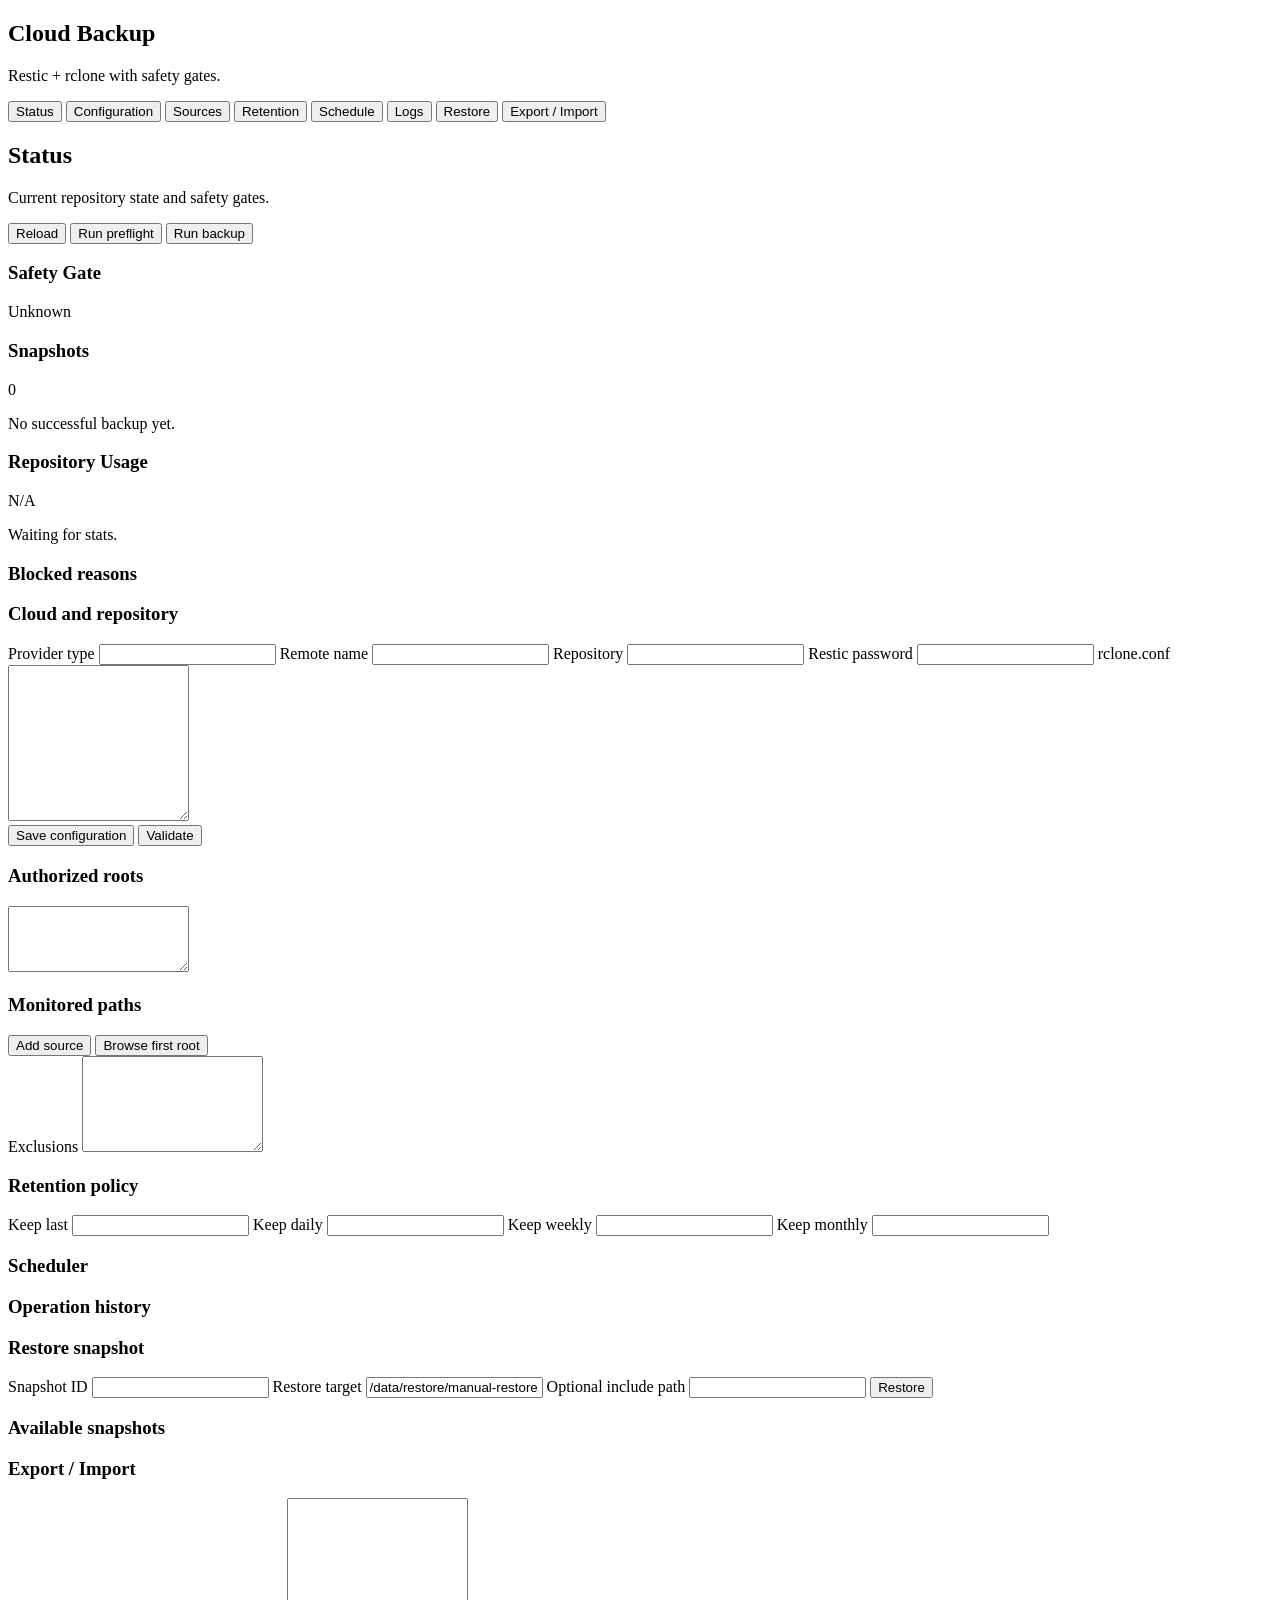
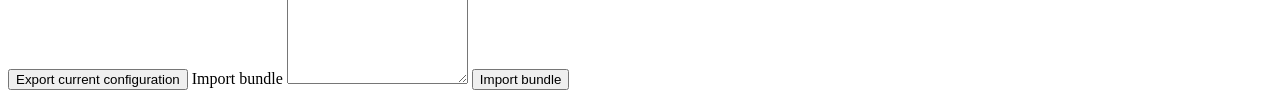
==== cloud_backup/web/index.html @ 5b79a970 "Squashed commit of the following: commit a9bd02ede350b87ea7e093b3fe4728f01346839f Author: Guilherme " ====
<!doctype html>
<html lang="en">
  <head>
    <meta charset="utf-8">
    <meta name="viewport" content="width=device-width,initial-scale=1">
    <title>Cloud Backup</title>
    <link rel="stylesheet" href="/styles.css">
  </head>
  <body>
    <main class="app-shell">
      <aside class="sidebar">
        <h1>Cloud Backup</h1>
        <p>Restic + rclone with safety gates.</p>
        <nav>
          <button data-view="status" class="active">Status</button>
          <button data-view="config">Configuration</button>
          <button data-view="sources">Sources</button>
          <button data-view="retention">Retention</button>
          <button data-view="schedule">Schedule</button>
          <button data-view="logs">Logs</button>
          <button data-view="restore">Restore</button>
          <button data-view="transfer">Export / Import</button>
        </nav>
      </aside>
      <section class="content">
        <header class="toolbar">
          <div>
            <h2 id="view-title">Status</h2>
            <p id="view-subtitle">Current repository state and safety gates.</p>
          </div>
          <div class="actions">
            <button id="reload-status">Reload</button>
            <button id="run-preflight">Run preflight</button>
            <button id="run-backup" class="primary">Run backup</button>
          </div>
        </header>

        <section id="run-indicator" class="run-indicator hidden"></section>
        <section id="flash" class="flash hidden"></section>

        <section data-panel="status" class="panel visible">
          <div class="card-grid">
            <article class="card">
              <h3>Safety Gate</h3>
              <div id="status-gate" class="metric">Unknown</div>
              <pre id="status-failures"></pre>
            </article>
            <article class="card">
              <h3>Snapshots</h3>
              <div id="snapshot-count" class="metric">0</div>
              <p id="last-backup">No successful backup yet.</p>
            </article>
            <article class="card">
              <h3>Repository Usage</h3>
              <div id="repo-usage" class="metric">N/A</div>
              <p id="repo-files">Waiting for stats.</p>
            </article>
          </div>
          <article class="card">
            <h3>Blocked reasons</h3>
            <ul id="preflight-list" class="plain-list"></ul>
          </article>
        </section>

        <section data-panel="config" class="panel">
          <article class="card form-card">
            <h3>Cloud and repository</h3>
            <label>Provider type <input id="provider-type"></label>
            <label>Remote name <input id="remote-name"></label>
            <label>Repository <input id="repository"></label>
            <label>Restic password <input id="restic-password" type="password"></label>
            <label>rclone.conf
              <textarea id="rclone-config" rows="10"></textarea>
            </label>
            <div class="inline-actions">
              <button id="save-config" class="primary">Save configuration</button>
              <button id="validate-config">Validate</button>
            </div>
          </article>
        </section>

        <section data-panel="sources" class="panel">
          <article class="card form-card">
            <h3>Authorized roots</h3>
            <textarea id="authorized-roots" rows="4"></textarea>
            <h3>Monitored paths</h3>
            <div id="source-list"></div>
            <div class="inline-actions">
              <button id="add-source">Add source</button>
              <button id="browse-root">Browse first root</button>
            </div>
            <label>Exclusions
              <textarea id="exclusions" rows="6"></textarea>
            </label>
          </article>
        </section>

        <section data-panel="retention" class="panel">
          <article class="card form-card">
            <h3>Retention policy</h3>
            <label>Keep last <input id="keep-last" type="number"></label>
            <label>Keep daily <input id="keep-daily" type="number"></label>
            <label>Keep weekly <input id="keep-weekly" type="number"></label>
            <label>Keep monthly <input id="keep-monthly" type="number"></label>
          </article>
        </section>

        <section data-panel="schedule" class="panel">
          <article class="card form-card">
            <h3>Scheduler</h3>
            <div id="schedule-form"></div>
          </article>
        </section>

        <section data-panel="logs" class="panel">
          <article class="card">
            <h3>Operation history</h3>
            <pre id="logs-output"></pre>
          </article>
        </section>

        <section data-panel="restore" class="panel">
          <article class="card form-card">
            <h3>Restore snapshot</h3>
            <label>Snapshot ID <input id="restore-snapshot-id"></label>
            <label>Restore target <input id="restore-target" value="/data/restore/manual-restore"></label>
            <label>Optional include path <input id="restore-include"></label>
            <button id="run-restore">Restore</button>
          </article>
          <article class="card">
            <h3>Available snapshots</h3>
            <pre id="restore-snapshots"></pre>
          </article>
        </section>

        <section data-panel="transfer" class="panel">
          <article class="card form-card">
            <h3>Export / Import</h3>
            <button id="export-config">Export current configuration</button>
            <label>Import bundle
              <textarea id="import-bundle" rows="12"></textarea>
            </label>
            <button id="import-config">Import bundle</button>
          </article>
        </section>
      </section>
    </main>
    <script src="/app.js" defer></script>
  </body>
</html>
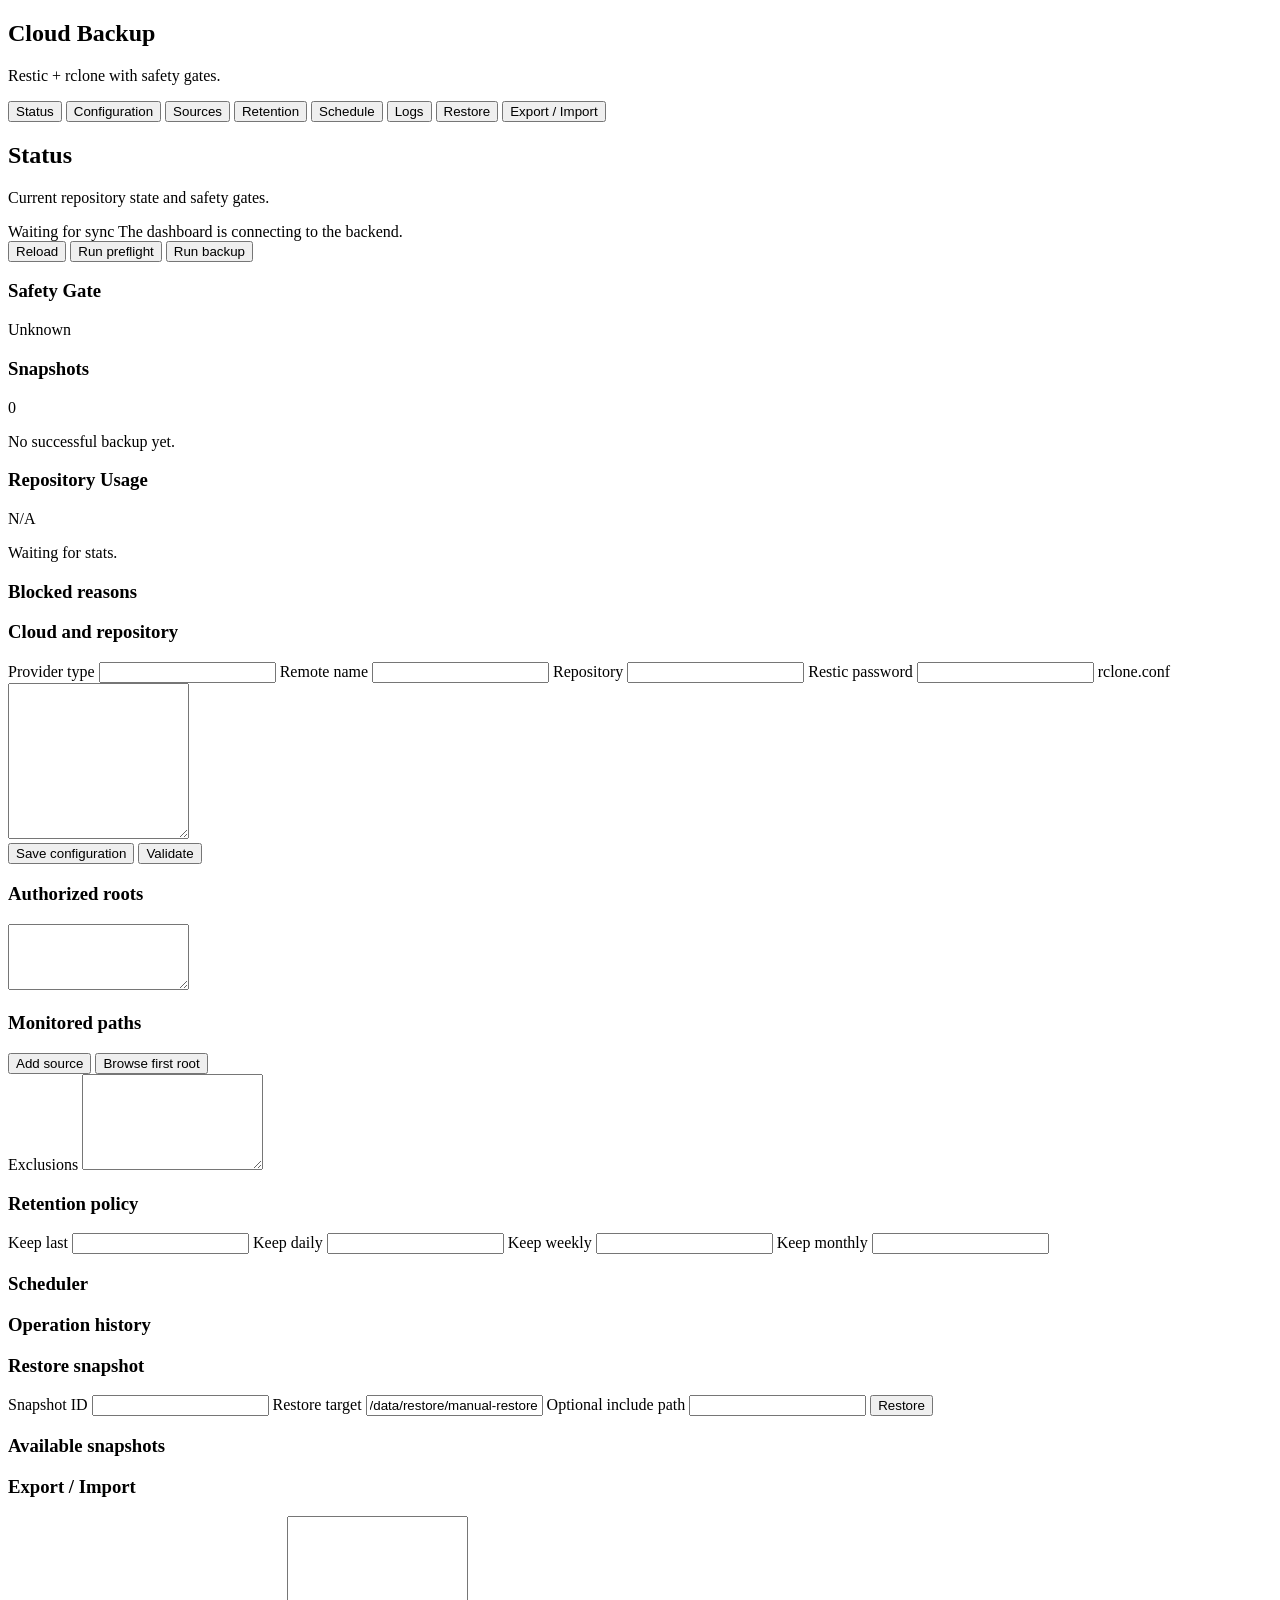
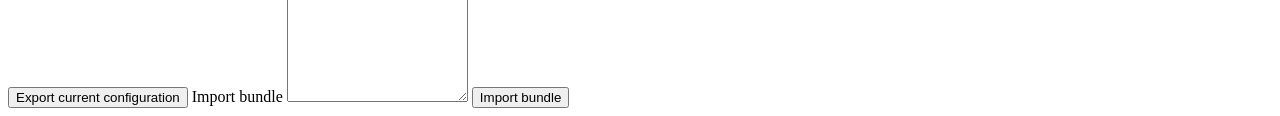
==== commit 811a46b6: "Add runtime status API and enhance frontend sync state management" ====
--- a/cloud_backup/web/index.html
+++ b/cloud_backup/web/index.html
@@ -27,6 +27,10 @@
           <div>
             <h2 id="view-title">Status</h2>
             <p id="view-subtitle">Current repository state and safety gates.</p>
+            <div class="toolbar-meta">
+              <span id="sync-status" class="sync-pill">Waiting for sync</span>
+              <span id="sync-updated" class="sync-note">The dashboard is connecting to the backend.</span>
+            </div>
           </div>
           <div class="actions">
             <button id="reload-status">Reload</button>
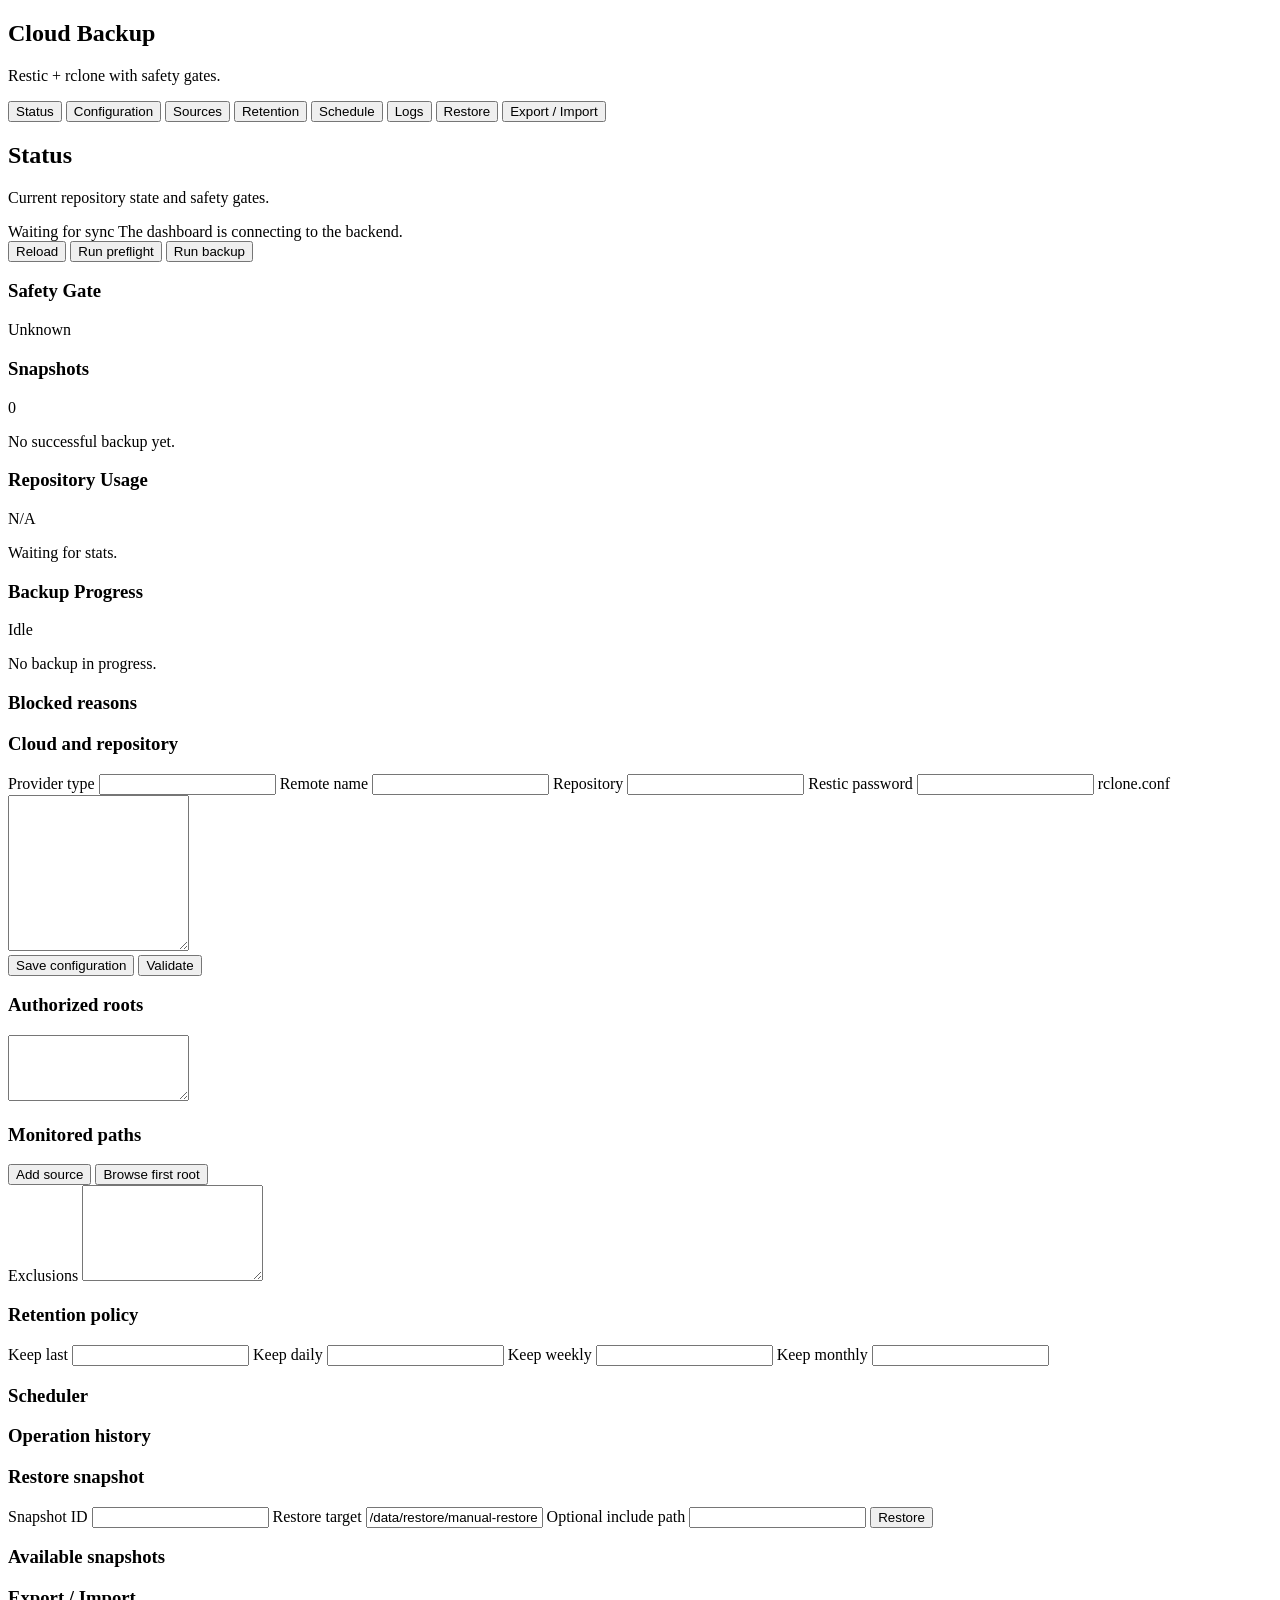
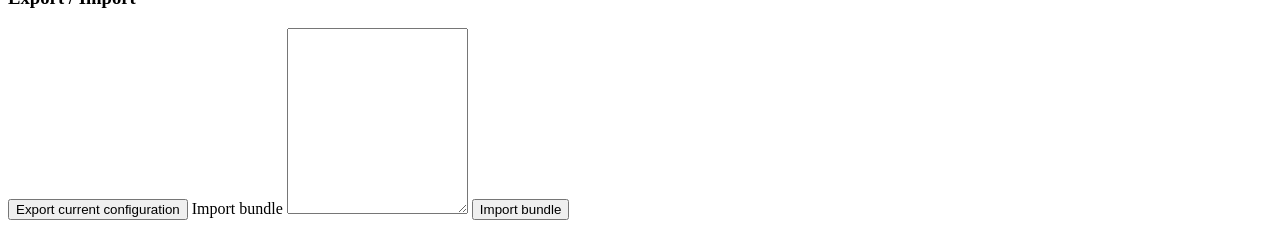
==== commit e51d7641: "Enhance backup progress tracking in frontend and backend - Implemented real-time backup progress upd" ====
--- a/cloud_backup/web/index.html
+++ b/cloud_backup/web/index.html
@@ -58,6 +58,15 @@
               <h3>Repository Usage</h3>
               <div id="repo-usage" class="metric">N/A</div>
               <p id="repo-files">Waiting for stats.</p>
+            </article>
+            <article class="card">
+              <h3>Backup Progress</h3>
+              <div id="backup-progress-percent" class="metric">Idle</div>
+              <div class="progress-track" aria-hidden="true">
+                <div id="backup-progress-bar" class="progress-fill"></div>
+              </div>
+              <p id="backup-progress-summary">No backup in progress.</p>
+              <p id="backup-progress-current" class="muted-copy"></p>
             </article>
           </div>
           <article class="card">
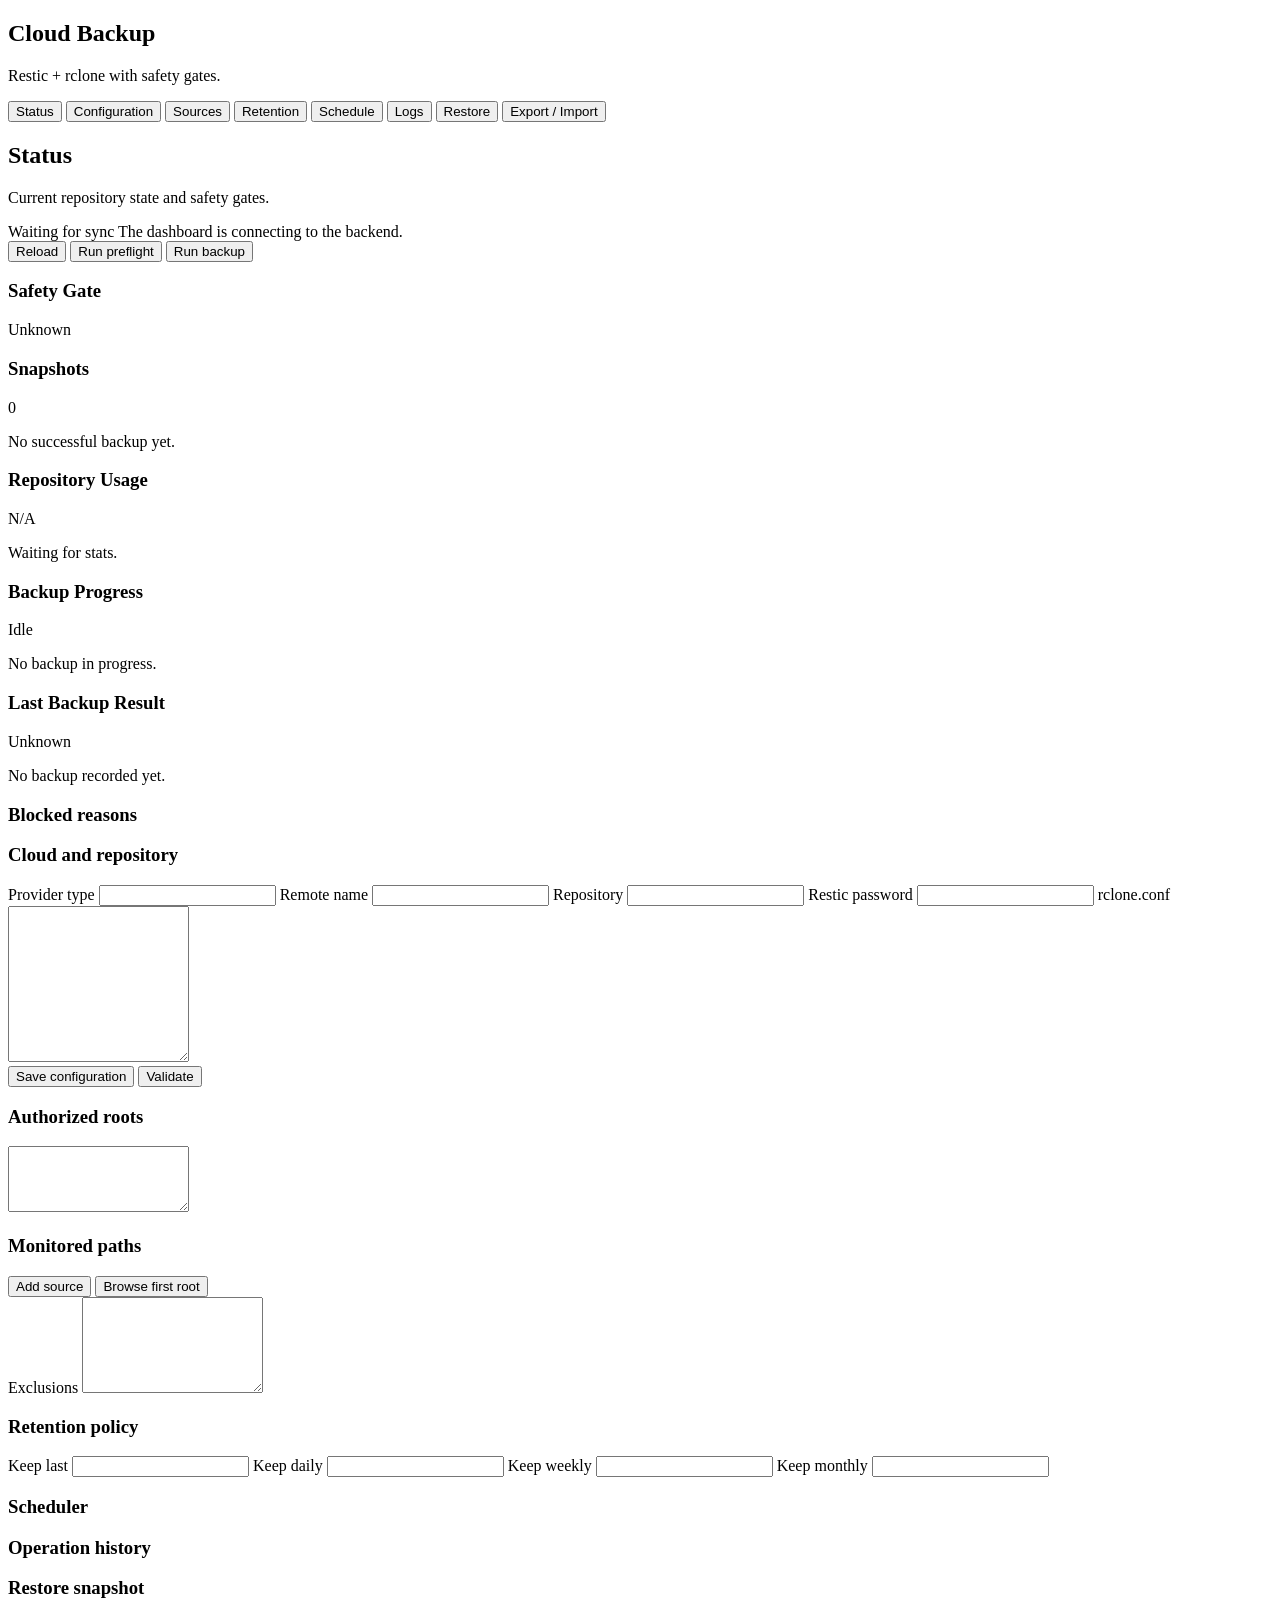
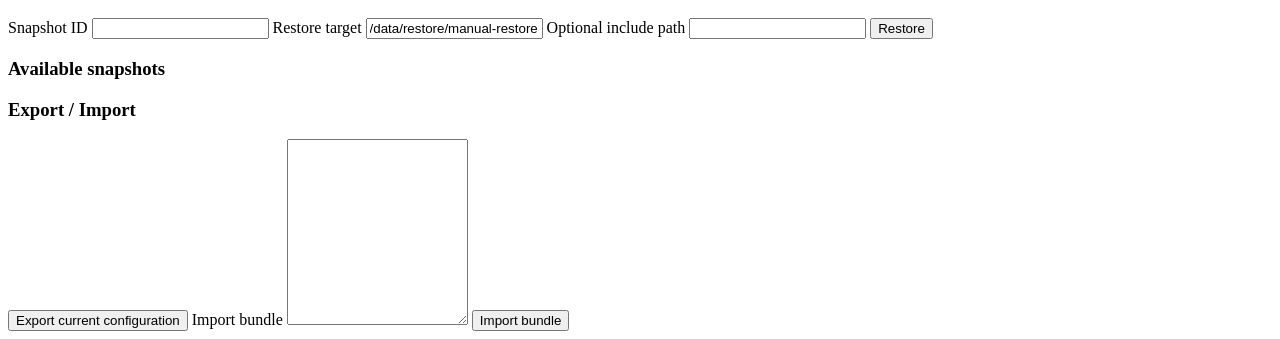
==== commit 561aa09c: "Enhance backup functionality with progress tracking and UI updates - Update `begin_run` to include p" ====
--- a/cloud_backup/web/index.html
+++ b/cloud_backup/web/index.html
@@ -67,6 +67,12 @@
               </div>
               <p id="backup-progress-summary">No backup in progress.</p>
               <p id="backup-progress-current" class="muted-copy"></p>
+            </article>
+            <article class="card">
+              <h3>Last Backup Result</h3>
+              <div id="last-backup-result" class="metric metric-small">Unknown</div>
+              <p id="last-backup-result-summary">No backup recorded yet.</p>
+              <p id="last-backup-result-detail" class="muted-copy"></p>
             </article>
           </div>
           <article class="card">
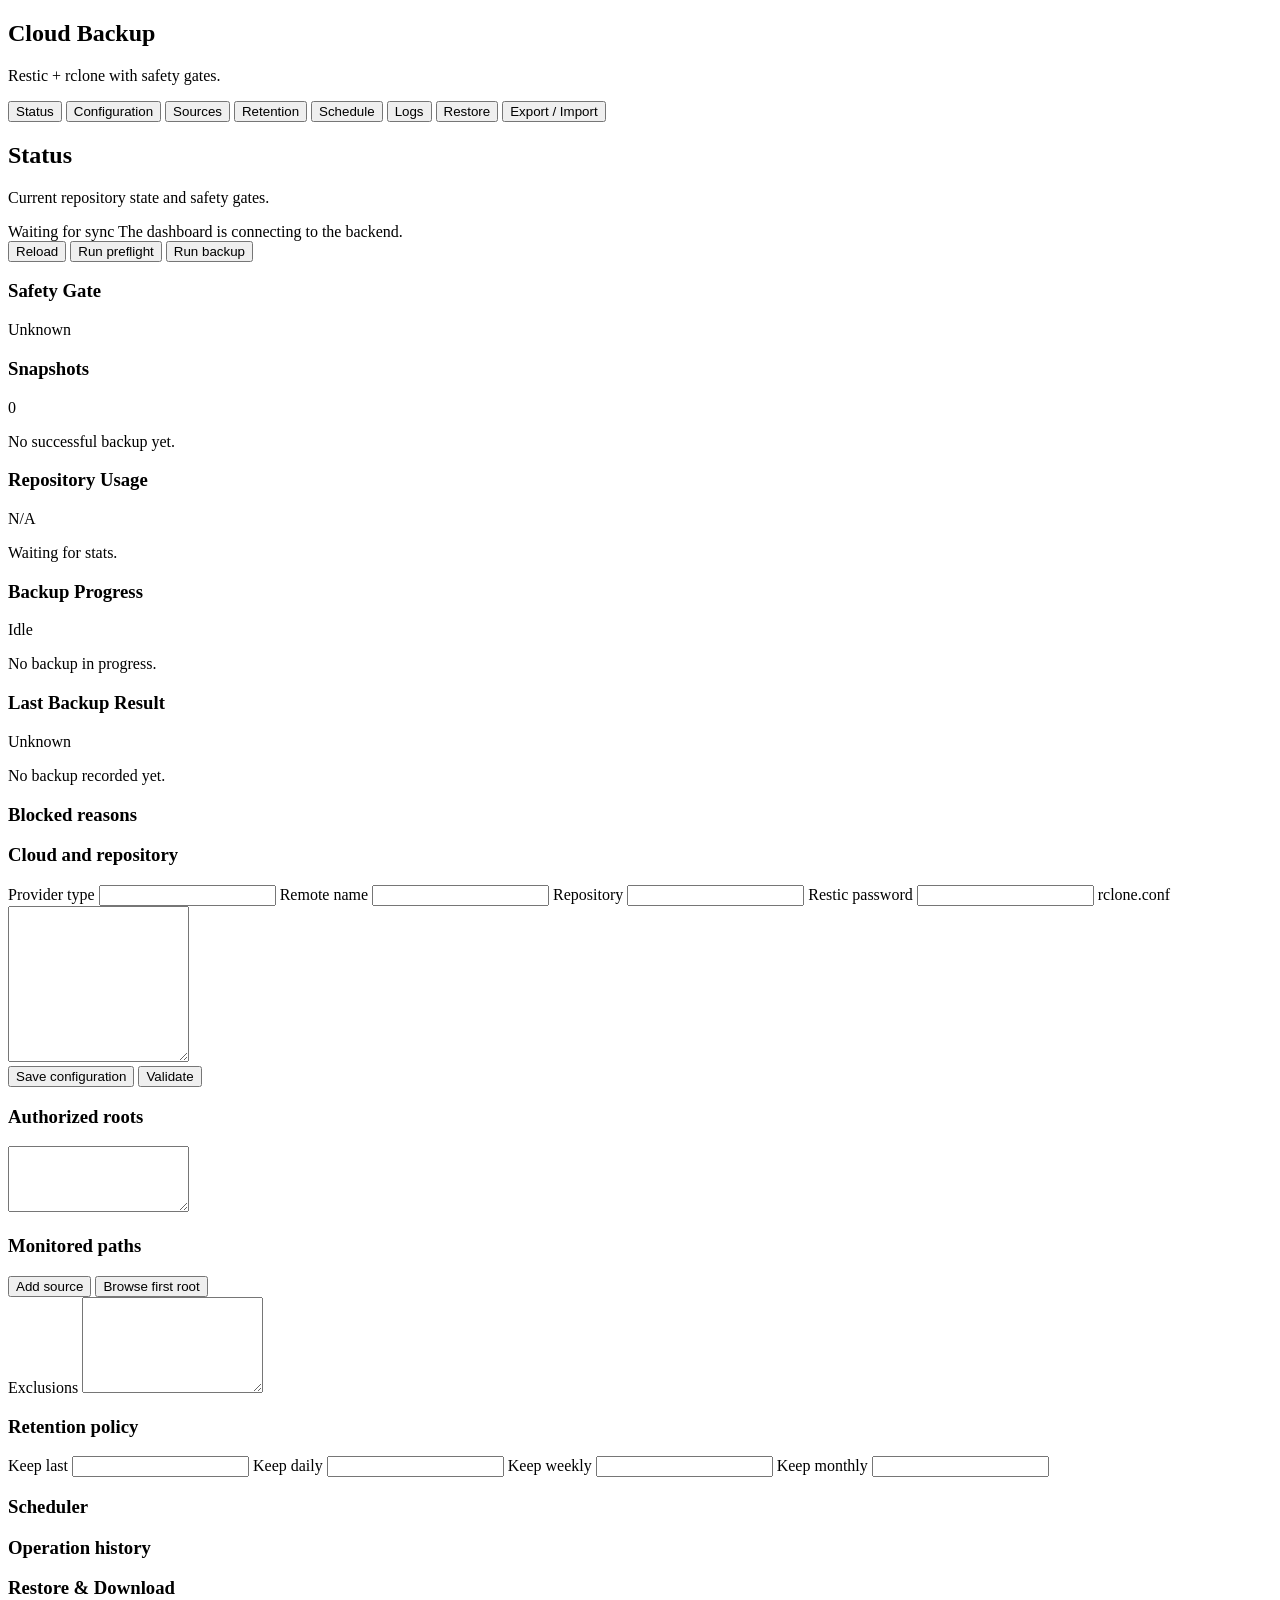
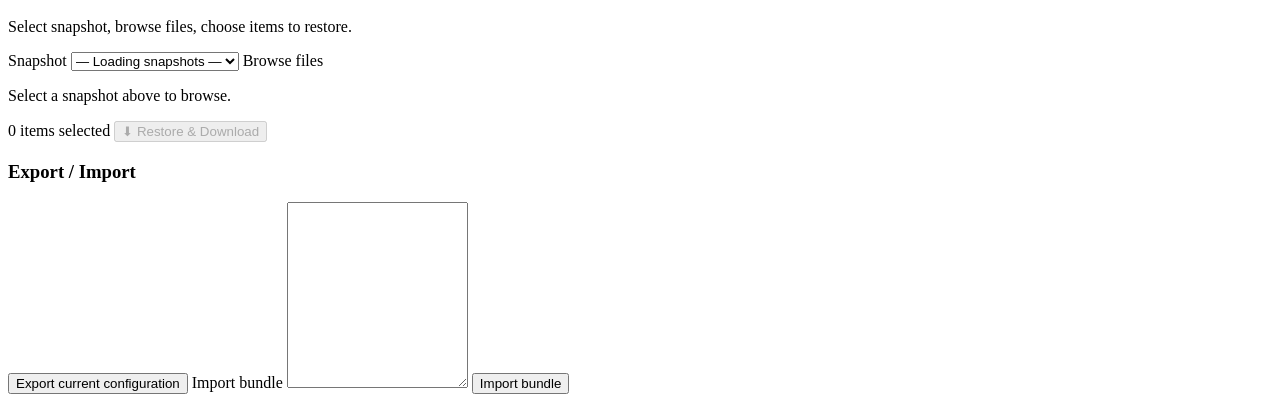
==== commit cc542887: "Implement web-based restore and download functionality with snapshot browsing and multi-select optio" ====
--- a/cloud_backup/web/index.html
+++ b/cloud_backup/web/index.html
@@ -44,22 +44,22 @@
 
         <section data-panel="status" class="panel visible">
           <div class="card-grid">
-            <article class="card">
+            <article id="card-safety-gate" class="card">
               <h3>Safety Gate</h3>
               <div id="status-gate" class="metric">Unknown</div>
               <pre id="status-failures"></pre>
             </article>
-            <article class="card">
+            <article id="card-snapshots" class="card">
               <h3>Snapshots</h3>
               <div id="snapshot-count" class="metric">0</div>
               <p id="last-backup">No successful backup yet.</p>
             </article>
-            <article class="card">
+            <article id="card-repository-usage" class="card">
               <h3>Repository Usage</h3>
               <div id="repo-usage" class="metric">N/A</div>
               <p id="repo-files">Waiting for stats.</p>
             </article>
-            <article class="card">
+            <article id="card-backup-progress" class="card">
               <h3>Backup Progress</h3>
               <div id="backup-progress-percent" class="metric">Idle</div>
               <div class="progress-track" aria-hidden="true">
@@ -68,14 +68,14 @@
               <p id="backup-progress-summary">No backup in progress.</p>
               <p id="backup-progress-current" class="muted-copy"></p>
             </article>
-            <article class="card">
+            <article id="card-last-backup-result" class="card">
               <h3>Last Backup Result</h3>
               <div id="last-backup-result" class="metric metric-small">Unknown</div>
               <p id="last-backup-result-summary">No backup recorded yet.</p>
               <p id="last-backup-result-detail" class="muted-copy"></p>
             </article>
           </div>
-          <article class="card">
+          <article id="card-blocked-reasons" class="card">
             <h3>Blocked reasons</h3>
             <ul id="preflight-list" class="plain-list"></ul>
           </article>
@@ -140,15 +140,23 @@
 
         <section data-panel="restore" class="panel">
           <article class="card form-card">
-            <h3>Restore snapshot</h3>
-            <label>Snapshot ID <input id="restore-snapshot-id"></label>
-            <label>Restore target <input id="restore-target" value="/data/restore/manual-restore"></label>
-            <label>Optional include path <input id="restore-include"></label>
-            <button id="run-restore">Restore</button>
-          </article>
-          <article class="card">
-            <h3>Available snapshots</h3>
-            <pre id="restore-snapshots"></pre>
+            <h3>Restore & Download</h3>
+            <p>Select snapshot, browse files, choose items to restore.</p>
+            <label>Snapshot
+              <select id="restore-snapshot-select">
+                <option value="">— Loading snapshots —</option>
+              </select>
+            </label>
+            <label>Browse files
+              <div id="restore-browser" class="file-browser">
+                <p class="muted-copy">Select a snapshot above to browse.</p>
+              </div>
+            </label>
+            <div id="restore-selected-bar" class="restore-selected-bar hidden">
+              <span id="restore-selected-count">0 items selected</span>
+              <button id="run-restore-pack" class="primary" disabled>⬇ Restore &amp; Download</button>
+            </div>
+            <p id="restore-pack-status" class="muted-copy"></p>
           </article>
         </section>
 
